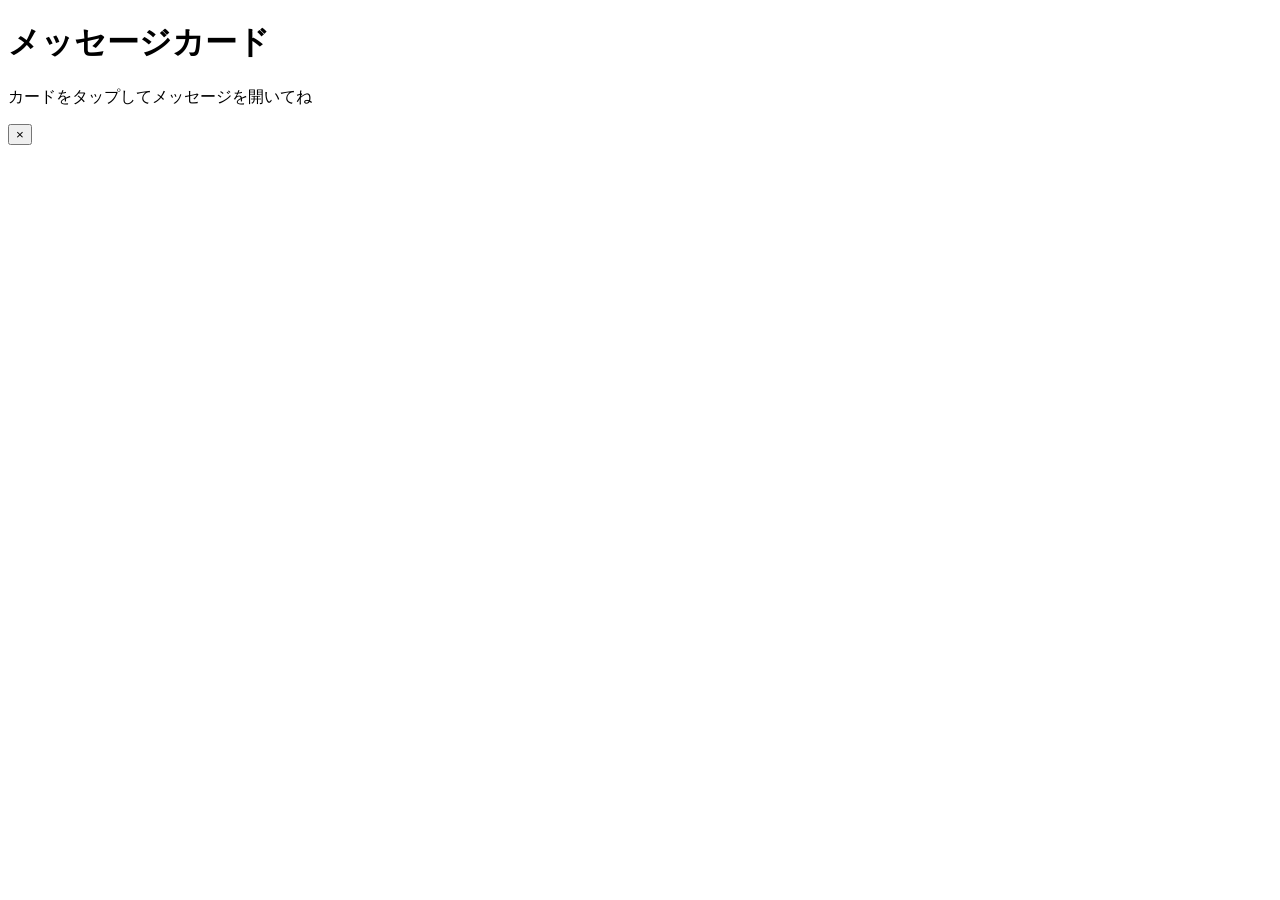
==== index.html @ 2529b40c "Rename index.html.html to index.html" ====
<!DOCTYPE html>
<html lang="ja">
<head>
  <meta charset="UTF-8">
  <meta name="viewport" content="width=device-width, initial-scale=1.0">
  <title>メッセージカード</title>
  <link rel="stylesheet" href="style.css">
</head>
<body>
  <header class="header">
    <div class="header-inner">
      <h1 class="site-title">メッセージカード</h1>
    </div>
  </header>

  <main class="main-content">
    <div class="container">
      <p class="instruction">カードをタップしてメッセージを開いてね</p>
      
      <!-- カードグリッド (2列×5行) -->
      <div class="card-grid" id="cardGrid"></div>
    </div>
  </main>

  <!-- モーダル（ポップアップ） -->
  <div class="modal-overlay" id="modalOverlay" aria-hidden="true">
    <div class="modal-card" role="dialog" aria-modal="true" aria-labelledby="modalTitle">
      <button class="modal-close-btn" id="modalCloseBtn" aria-label="閉じる">×</button>
      <div class="modal-header">
        <span class="modal-number-badge" id="modalNumberBadge"></span>
      </div>
      <div class="modal-body">
        <p class="modal-text" id="modalText"></p>
      </div>
    </div>
  </div>

  <script src="script.js"></script>
</body>
</html>
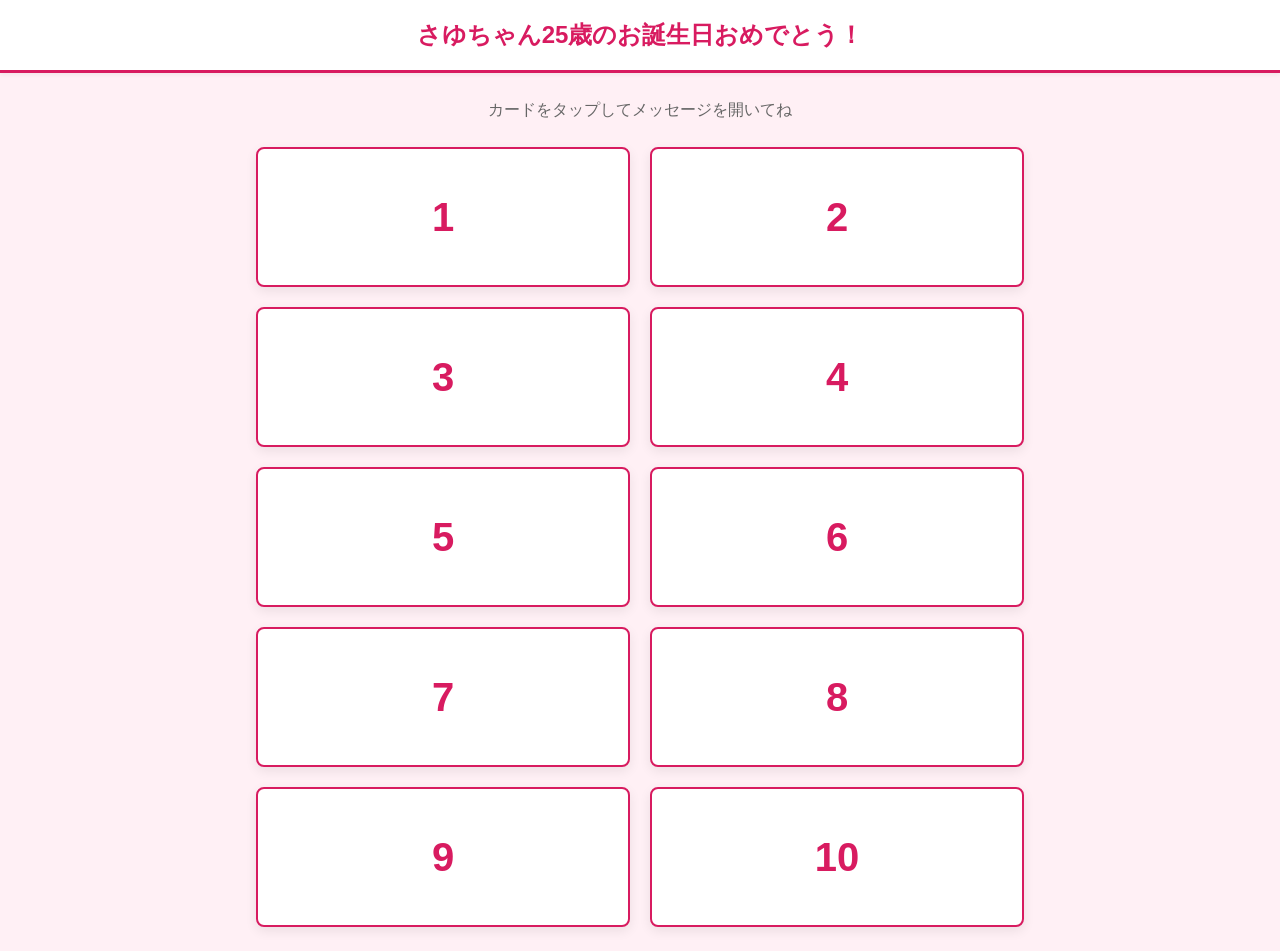
==== commit 460e8a4d: "Update index.html" ====
--- a/index.html
+++ b/index.html
@@ -3,13 +3,13 @@
 <head>
   <meta charset="UTF-8">
   <meta name="viewport" content="width=device-width, initial-scale=1.0">
-  <title>メッセージカード</title>
+  <title>さゆちゃん25歳のお誕生日おめでとう！</title>
   <link rel="stylesheet" href="style.css">
 </head>
 <body>
   <header class="header">
     <div class="header-inner">
-      <h1 class="site-title">メッセージカード</h1>
+      <h1 class="site-title">さゆちゃん25歳のお誕生日おめでとう！</h1>
     </div>
   </header>
 
--- a/style.css
+++ b/style.css
@@ -0,0 +1,208 @@
+/* デジタル庁デザインシステムをベースにしたピンクテーマ */
+:root {
+  --color-primary: #d81b60;         /* メインのピンク */
+  --color-primary-hover: #b0124a;   /* ホバー時のピンク */
+  --color-primary-light: #fce4ec;   /* カード裏面などの薄いピンク */
+  --color-primary-bg: #fff0f5;      /* 背景の淡いピンク */
+  --color-text-body: #222222;       /* 本文テキスト */
+  --color-text-sub: #666666;        /* 補足テキスト */
+  --color-white: #ffffff;
+  --color-border: #e0e0e0;
+  --color-overlay: rgba(0, 0, 0, 0.5);
+
+  --radius-m: 8px;
+  --radius-l: 16px;
+  --shadow-card: 0 4px 12px rgba(0, 0, 0, 0.08);
+  --shadow-modal: 0 8px 24px rgba(0, 0, 0, 0.16);
+
+  --font-family: -apple-system, BlinkMacSystemFont, "Segoe UI", Roboto, "Helvetica Neue", Arial, "Hiragino Kaku Gothic ProN", "Hiragino Sans", Meiryo, sans-serif;
+}
+
+* {
+  box-sizing: border-box;
+  margin: 0;
+  padding: 0;
+}
+
+body {
+  font-family: var(--font-family);
+  background-color: var(--color-primary-bg);
+  color: var(--color-text-body);
+  line-height: 1.6;
+  min-height: 100vh;
+}
+
+/* ヘッダー */
+.header {
+  background-color: var(--color-white);
+  border-bottom: 3px solid var(--color-primary);
+  padding: 16px 24px;
+  text-align: center;
+  box-shadow: 0 2px 4px rgba(0,0,0,0.05);
+}
+
+.site-title {
+  font-size: 1.5rem;
+  color: var(--color-primary);
+  font-weight: bold;
+}
+
+/* メインコンテンツ */
+.main-content {
+  padding: 24px 16px;
+  max-width: 800px;
+  margin: 0 auto;
+}
+
+.instruction {
+  text-align: center;
+  margin-bottom: 24px;
+  color: var(--color-text-sub);
+  font-size: 1rem;
+  font-weight: 500;
+}
+
+/* iPad最適化：2列×5行のグリッド配置 */
+.card-grid {
+  display: grid;
+  grid-template-columns: repeat(2, 1fr);
+  gap: 20px;
+}
+
+/* カードの3D回転スタイル */
+.card-wrapper {
+  perspective: 1000px;
+  height: 140px;
+}
+
+.card {
+  width: 100%;
+  height: 100%;
+  position: relative;
+  transform-style: preserve-3d;
+  transition: transform 0.6s cubic-bezier(0.4, 0, 0.2, 1);
+  cursor: pointer;
+  border-radius: var(--radius-m);
+}
+
+/* ひっくり返った状態 */
+.card.is-flipped {
+  transform: rotateY(180deg);
+  cursor: default;
+}
+
+.card-face {
+  position: absolute;
+  width: 100%;
+  height: 100%;
+  backface-visibility: hidden;
+  border-radius: var(--radius-m);
+  display: flex;
+  align-items: center;
+  justify-content: center;
+  box-shadow: var(--shadow-card);
+  user-select: none;
+}
+
+/* カード表面（数字） */
+.card-front {
+  background-color: var(--color-white);
+  border: 2px solid var(--color-primary);
+  color: var(--color-primary);
+}
+
+.card-number {
+  font-size: 2.5rem;
+  font-weight: bold;
+}
+
+/* カード裏面 */
+.card-back {
+  background-color: var(--color-primary-light);
+  border: 2px solid var(--color-primary);
+  transform: rotateY(180deg);
+  color: var(--color-primary);
+}
+
+.card-back-icon {
+  font-size: 2rem;
+}
+
+/* モーダル（デジタル庁デザイン準拠） */
+.modal-overlay {
+  position: fixed;
+  top: 0;
+  left: 0;
+  width: 100%;
+  height: 100%;
+  background-color: var(--color-overlay);
+  display: flex;
+  align-items: center;
+  justify-content: center;
+  opacity: 0;
+  visibility: hidden;
+  transition: opacity 0.3s ease, visibility 0.3s ease;
+  z-index: 1000;
+  padding: 20px;
+}
+
+.modal-overlay.is-active {
+  opacity: 1;
+  visibility: visible;
+}
+
+.modal-card {
+  background-color: var(--color-white);
+  border-radius: var(--radius-l);
+  padding: 32px 24px 24px;
+  width: 100%;
+  max-width: 480px;
+  box-shadow: var(--shadow-modal);
+  position: relative;
+  text-align: center;
+  transform: translateY(20px);
+  transition: transform 0.3s ease;
+}
+
+.modal-overlay.is-active .modal-card {
+  transform: translateY(0);
+}
+
+/* 閉じる（×）ボタン */
+.modal-close-btn {
+  position: absolute;
+  top: 12px;
+  right: 16px;
+  background: none;
+  border: none;
+  font-size: 2rem;
+  color: var(--color-text-sub);
+  cursor: pointer;
+  line-height: 1;
+  padding: 4px 8px;
+  border-radius: 4px;
+}
+
+.modal-close-btn:hover {
+  color: var(--color-text-body);
+  background-color: #f0f0f0;
+}
+
+.modal-number-badge {
+  display: inline-block;
+  background-color: var(--color-primary-light);
+  color: var(--color-primary);
+  font-weight: bold;
+  font-size: 1.1rem;
+  padding: 4px 16px;
+  border-radius: 20px;
+  margin-bottom: 16px;
+}
+
+.modal-text {
+  font-size: 1.25rem;
+  font-weight: bold;
+  color: var(--color-text-body);
+  word-break: break-word;
+  padding: 12px 0;
+}
